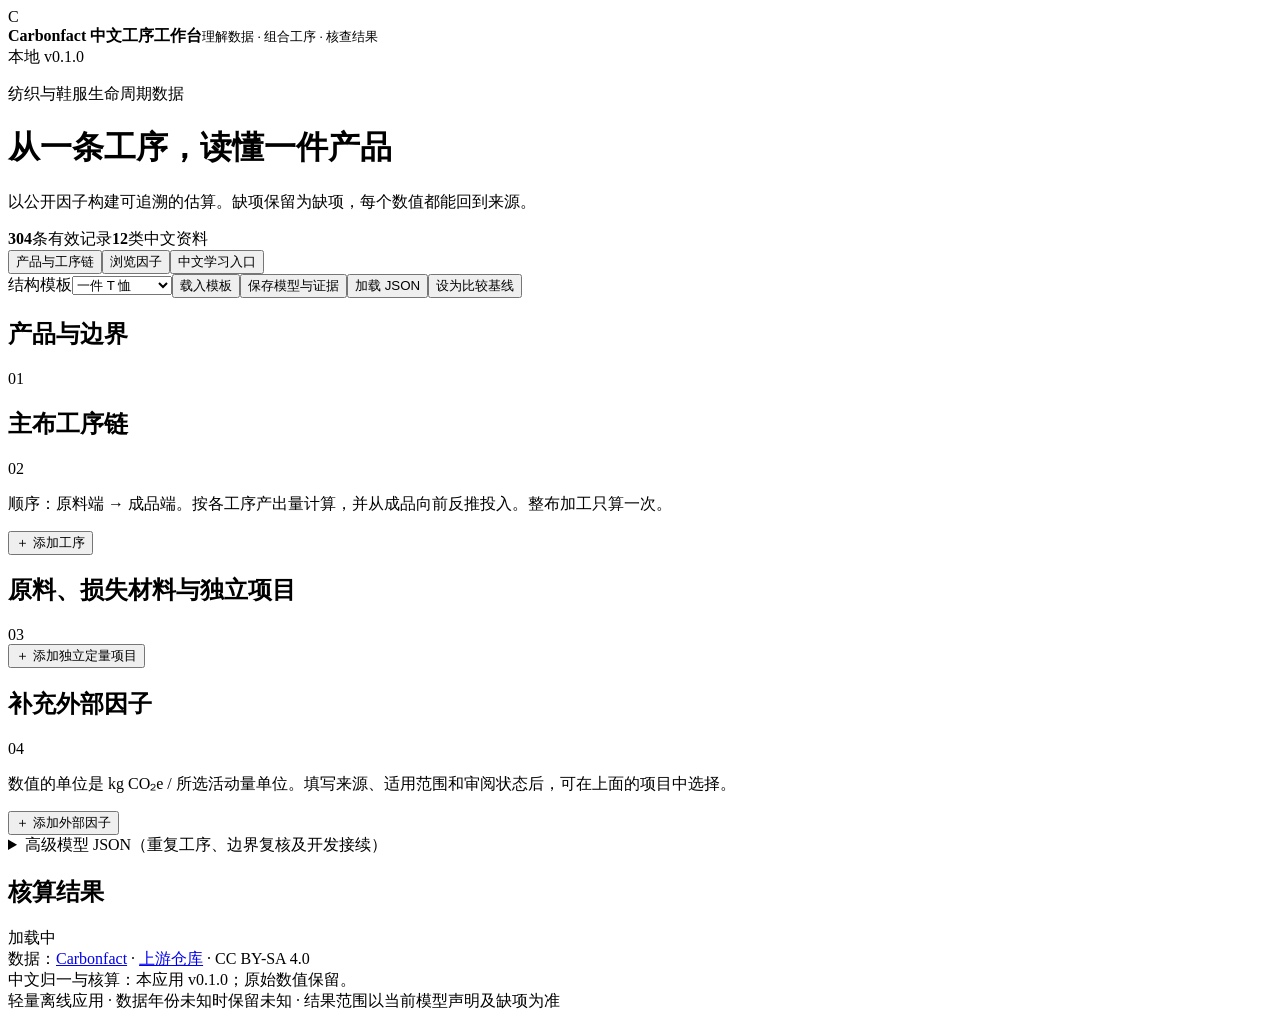
==== web/index.html @ bed6e3f6 "中文工作台构建" ====
<!doctype html>
<html lang="zh-CN">
<head>
  <meta charset="UTF-8"><meta name="viewport" content="width=device-width, initial-scale=1">
  <title>Carbonfact 中文工序工作台</title><link rel="stylesheet" href="/styles.css">
</head>
<body>
  <header class="topbar"><div class="brand"><span class="mark">C</span><div><strong>Carbonfact 中文工序工作台</strong><small>理解数据 · 组合工序 · 核查结果</small></div></div><span class="version">本地 v0.1.0</span></header>
  <main>
    <div class="intro"><div><p class="eyebrow">纺织与鞋服生命周期数据</p><h1>从一条工序，读懂一件产品</h1><p>以公开因子构建可追溯的估算。缺项保留为缺项，每个数值都能回到来源。</p></div><div class="catalog-summary"><b>304</b><span>条有效记录</span><b>12</b><span>类中文资料</span></div></div>
    <nav class="tabs" aria-label="工作区"><button data-tab="model" class="active">产品与工序链</button><button data-tab="catalog">浏览因子</button><button data-tab="learn">中文学习入口</button></nav>
    <div id="notice" role="status" aria-live="polite"></div>
    <section id="model-tab" class="tab-panel"><div class="toolbar"><label>结构模板<select id="template"><option value="tshirt">一件 T 恤</option><option value="factory">一批涤纶染整</option><option value="inventory">企业投入清单</option></select></label><button id="reset-template">载入模板</button><span class="spacer"></span><button id="save-model">保存模型与证据</button><button id="load-model">加载 JSON</button><input id="file-input" type="file" accept=".json,application/json" hidden><button id="set-baseline">设为比较基线</button><button id="clear-baseline" hidden>清除基线</button></div>
      <div class="workspace"><div class="editor"><section class="panel"><div class="panel-heading"><h2>产品与边界</h2><span>01</span></div><div id="product-fields"></div></section>
      <section class="panel"><div class="panel-heading"><h2>主布工序链</h2><span>02</span></div><p class="hint">顺序：原料端 → 成品端。按各工序产出量计算，并从成品向前反推投入。整布加工只算一次。</p><div id="chain"></div><button id="add-stage" class="secondary">＋ 添加工序</button></section>
      <section class="panel"><div class="panel-heading"><h2>原料、损失材料与独立项目</h2><span>03</span></div><div id="materials"></div><div id="extras"></div><button id="add-extra" class="secondary">＋ 添加独立定量项目</button></section>
      <section class="panel"><div class="panel-heading"><h2>补充外部因子</h2><span>04</span></div><p class="hint">数值的单位是 kg CO₂e / 所选活动量单位。填写来源、适用范围和审阅状态后，可在上面的项目中选择。</p><div id="external-factors"></div><button id="add-factor" class="secondary">＋ 添加外部因子</button></section>
      <details class="panel"><summary>高级模型 JSON（重复工序、边界复核及开发接续）</summary><p class="hint">修改后点应用。目录版本不匹配时会停止有效核算。模型字段说明见中文开发文档。</p><textarea id="model-json" rows="14" spellcheck="false"></textarea><button id="apply-json">应用 JSON</button></details>
      </div><aside class="results"><section class="panel result-panel"><div class="panel-heading"><h2>核算结果</h2><span id="result-status" class="badge">加载中</span></div><div id="result"></div><div class="attribution">数据：<a href="https://www.carbonfact.com/database" target="_blank" rel="noopener">Carbonfact</a> · <a href="https://github.com/carbonfact/lca-database-footwear-apparel" target="_blank" rel="noopener">上游仓库</a> · CC BY-SA 4.0<br>中文归一与核算：本应用 v0.1.0；原始数值保留。</div></section></aside></div>
    </section>
    <section id="catalog-tab" class="tab-panel" hidden><section class="panel"><div class="panel-heading"><h2>浏览 304 条公开记录</h2><span id="filter-count"></span></div><div class="filters"><label>中文 / 英文 / 原始标识<input id="search" placeholder="例如：活性染料、热定型、200 dtex"></label><label>类别<select id="category-filter"></select></label><label>功能单位<select id="unit-filter"><option value="">全部单位</option><option value="kg">kg</option><option value="m2">m²</option><option value="pair">双</option><option value="min">分钟</option></select></label></div><p class="hint">GHG 是已计算的气候影响。IOR 指标表示电离辐射，投入产出比是另一字段。地域标签不等于可以直接替换工厂国家。</p><div class="table-wrap catalog-table"><table><thead><tr><th>中文名称 / 原始活动</th><th>类别</th><th>GHG</th><th>投入产出比</th><th>证据</th></tr></thead><tbody id="factor-rows"></tbody></table></div><div class="attribution">来源：Carbonfact；CC BY-SA 4.0。导出目录：<a href="/evidence/data/processed/factors.csv" target="_blank">CSV</a> / <a href="/evidence/data/processed/factors.json" target="_blank">JSON</a>；逐条来源见详情。</div></section></section>
    <section id="learn-tab" class="tab-panel" hidden><div id="learn-content"></div></section>
  </main>
  <dialog id="factor-dialog"><div class="dialog-heading"><h2>因子与证据</h2><button id="close-dialog" aria-label="关闭详情">关闭</button></div><div id="factor-detail"></div></dialog>
  <footer>轻量离线应用 · 数据年份未知时保留未知 · 结果范围以当前模型声明及缺项为准</footer>
  <script src="/app.js" defer></script>
</body>
</html>
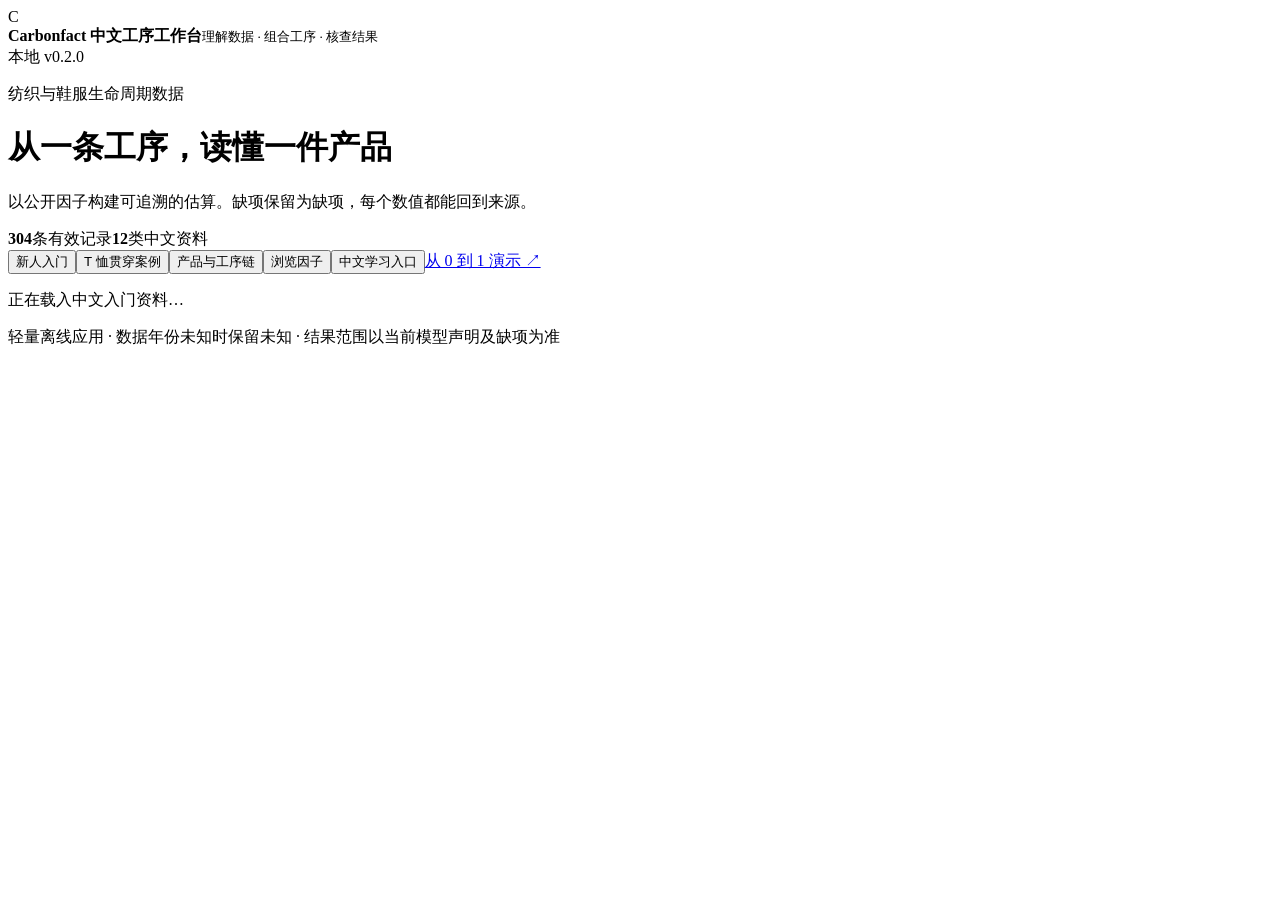
==== commit bdb34e71: "v0.2.0 新增教学模式，从0-1的独立内容（不影响现有运行，主要是演示），演示从想法到落地可交互的全流程。" ====
--- a/web/index.html
+++ b/web/index.html
@@ -2,27 +2,29 @@
 <html lang="zh-CN">
 <head>
   <meta charset="UTF-8"><meta name="viewport" content="width=device-width, initial-scale=1">
-  <title>Carbonfact 中文工序工作台</title><link rel="stylesheet" href="/styles.css">
+  <title>Carbonfact 中文工序工作台</title><link rel="stylesheet" href="/styles.css"><link rel="stylesheet" href="/learning.css">
 </head>
 <body>
-  <header class="topbar"><div class="brand"><span class="mark">C</span><div><strong>Carbonfact 中文工序工作台</strong><small>理解数据 · 组合工序 · 核查结果</small></div></div><span class="version">本地 v0.1.0</span></header>
+  <header class="topbar"><div class="brand"><span class="mark">C</span><div><strong>Carbonfact 中文工序工作台</strong><small>理解数据 · 组合工序 · 核查结果</small></div></div><span class="version">本地 v0.2.0</span></header>
   <main>
     <div class="intro"><div><p class="eyebrow">纺织与鞋服生命周期数据</p><h1>从一条工序，读懂一件产品</h1><p>以公开因子构建可追溯的估算。缺项保留为缺项，每个数值都能回到来源。</p></div><div class="catalog-summary"><b>304</b><span>条有效记录</span><b>12</b><span>类中文资料</span></div></div>
-    <nav class="tabs" aria-label="工作区"><button data-tab="model" class="active">产品与工序链</button><button data-tab="catalog">浏览因子</button><button data-tab="learn">中文学习入口</button></nav>
+    <nav class="tabs" aria-label="工作区"><button data-tab="start" class="active">新人入门</button><button data-tab="case">T 恤贯穿案例</button><button data-tab="model">产品与工序链</button><button data-tab="catalog">浏览因子</button><button data-tab="learn">中文学习入口</button><a href="/demo" target="_blank" rel="noopener">从 0 到 1 演示 ↗</a></nav>
     <div id="notice" role="status" aria-live="polite"></div>
-    <section id="model-tab" class="tab-panel"><div class="toolbar"><label>结构模板<select id="template"><option value="tshirt">一件 T 恤</option><option value="factory">一批涤纶染整</option><option value="inventory">企业投入清单</option></select></label><button id="reset-template">载入模板</button><span class="spacer"></span><button id="save-model">保存模型与证据</button><button id="load-model">加载 JSON</button><input id="file-input" type="file" accept=".json,application/json" hidden><button id="set-baseline">设为比较基线</button><button id="clear-baseline" hidden>清除基线</button></div>
+    <section id="start-tab" class="tab-panel"><div id="start-content"><p>正在载入中文入门资料…</p></div></section>
+    <section id="case-tab" class="tab-panel" hidden><div id="case-content"></div></section>
+    <section id="model-tab" class="tab-panel" hidden><div class="toolbar"><label>结构模板<select id="template"><option value="tshirt">一件 T 恤</option><option value="factory">一批涤纶染整</option><option value="inventory">企业投入清单</option></select></label><button id="reset-template">载入模板</button><span class="spacer"></span><button id="save-model">保存模型与证据</button><button id="load-model">加载 JSON</button><input id="file-input" type="file" accept=".json,application/json" hidden><button id="set-baseline">设为比较基线</button><button id="clear-baseline" hidden>清除基线</button></div>
       <div class="workspace"><div class="editor"><section class="panel"><div class="panel-heading"><h2>产品与边界</h2><span>01</span></div><div id="product-fields"></div></section>
       <section class="panel"><div class="panel-heading"><h2>主布工序链</h2><span>02</span></div><p class="hint">顺序：原料端 → 成品端。按各工序产出量计算，并从成品向前反推投入。整布加工只算一次。</p><div id="chain"></div><button id="add-stage" class="secondary">＋ 添加工序</button></section>
       <section class="panel"><div class="panel-heading"><h2>原料、损失材料与独立项目</h2><span>03</span></div><div id="materials"></div><div id="extras"></div><button id="add-extra" class="secondary">＋ 添加独立定量项目</button></section>
       <section class="panel"><div class="panel-heading"><h2>补充外部因子</h2><span>04</span></div><p class="hint">数值的单位是 kg CO₂e / 所选活动量单位。填写来源、适用范围和审阅状态后，可在上面的项目中选择。</p><div id="external-factors"></div><button id="add-factor" class="secondary">＋ 添加外部因子</button></section>
       <details class="panel"><summary>高级模型 JSON（重复工序、边界复核及开发接续）</summary><p class="hint">修改后点应用。目录版本不匹配时会停止有效核算。模型字段说明见中文开发文档。</p><textarea id="model-json" rows="14" spellcheck="false"></textarea><button id="apply-json">应用 JSON</button></details>
-      </div><aside class="results"><section class="panel result-panel"><div class="panel-heading"><h2>核算结果</h2><span id="result-status" class="badge">加载中</span></div><div id="result"></div><div class="attribution">数据：<a href="https://www.carbonfact.com/database" target="_blank" rel="noopener">Carbonfact</a> · <a href="https://github.com/carbonfact/lca-database-footwear-apparel" target="_blank" rel="noopener">上游仓库</a> · CC BY-SA 4.0<br>中文归一与核算：本应用 v0.1.0；原始数值保留。</div></section></aside></div>
+      </div><aside class="results"><section class="panel result-panel"><div class="panel-heading"><h2>核算结果</h2><span id="result-status" class="badge">加载中</span></div><div id="result"></div><div class="attribution">数据：<a href="https://www.carbonfact.com/database" target="_blank" rel="noopener">Carbonfact</a> · <a href="https://github.com/carbonfact/lca-database-footwear-apparel" target="_blank" rel="noopener">上游仓库</a> · CC BY-SA 4.0<br>中文归一与核算：本应用 v0.2.0；原始数值保留。</div></section></aside></div>
     </section>
-    <section id="catalog-tab" class="tab-panel" hidden><section class="panel"><div class="panel-heading"><h2>浏览 304 条公开记录</h2><span id="filter-count"></span></div><div class="filters"><label>中文 / 英文 / 原始标识<input id="search" placeholder="例如：活性染料、热定型、200 dtex"></label><label>类别<select id="category-filter"></select></label><label>功能单位<select id="unit-filter"><option value="">全部单位</option><option value="kg">kg</option><option value="m2">m²</option><option value="pair">双</option><option value="min">分钟</option></select></label></div><p class="hint">GHG 是已计算的气候影响。IOR 指标表示电离辐射，投入产出比是另一字段。地域标签不等于可以直接替换工厂国家。</p><div class="table-wrap catalog-table"><table><thead><tr><th>中文名称 / 原始活动</th><th>类别</th><th>GHG</th><th>投入产出比</th><th>证据</th></tr></thead><tbody id="factor-rows"></tbody></table></div><div class="attribution">来源：Carbonfact；CC BY-SA 4.0。导出目录：<a href="/evidence/data/processed/factors.csv" target="_blank">CSV</a> / <a href="/evidence/data/processed/factors.json" target="_blank">JSON</a>；逐条来源见详情。</div></section></section>
+    <section id="catalog-tab" class="tab-panel" hidden><section class="panel"><div class="panel-heading"><h2>浏览 304 条公开记录</h2><span id="filter-count"></span></div><div class="filters"><label>中文 / 英文 / 原始标识<input id="search" placeholder="例如：活性染料、热定型、200 dtex"></label><label>类别<select id="category-filter"></select></label><label>功能单位<select id="unit-filter"><option value="">全部单位</option><option value="kg">kg</option><option value="m2">m²</option><option value="pair">双</option><option value="min">分钟</option></select></label></div><label class="check"><input id="case-only" type="checkbox">只看 T 恤教学案例选用的公开记录</label><p class="hint">GHG 是已计算的气候影响。IOR 指标表示电离辐射，投入产出比是另一字段。地域标签不等于可以直接替换工厂国家。</p><div class="table-wrap catalog-table"><table><thead><tr><th>中文名称 / 原始活动</th><th>类别</th><th>GHG</th><th>投入产出比</th><th>证据</th></tr></thead><tbody id="factor-rows"></tbody></table></div><div class="attribution">来源：Carbonfact；CC BY-SA 4.0。导出目录：<a href="/evidence/data/processed/factors.csv" target="_blank">CSV</a> / <a href="/evidence/data/processed/factors.json" target="_blank">JSON</a>；逐条来源见详情。</div></section></section>
     <section id="learn-tab" class="tab-panel" hidden><div id="learn-content"></div></section>
   </main>
   <dialog id="factor-dialog"><div class="dialog-heading"><h2>因子与证据</h2><button id="close-dialog" aria-label="关闭详情">关闭</button></div><div id="factor-detail"></div></dialog>
   <footer>轻量离线应用 · 数据年份未知时保留未知 · 结果范围以当前模型声明及缺项为准</footer>
-  <script src="/app.js" defer></script>
+  <script src="/learning.js" defer></script><script src="/app.js" defer></script>
 </body>
 </html>
